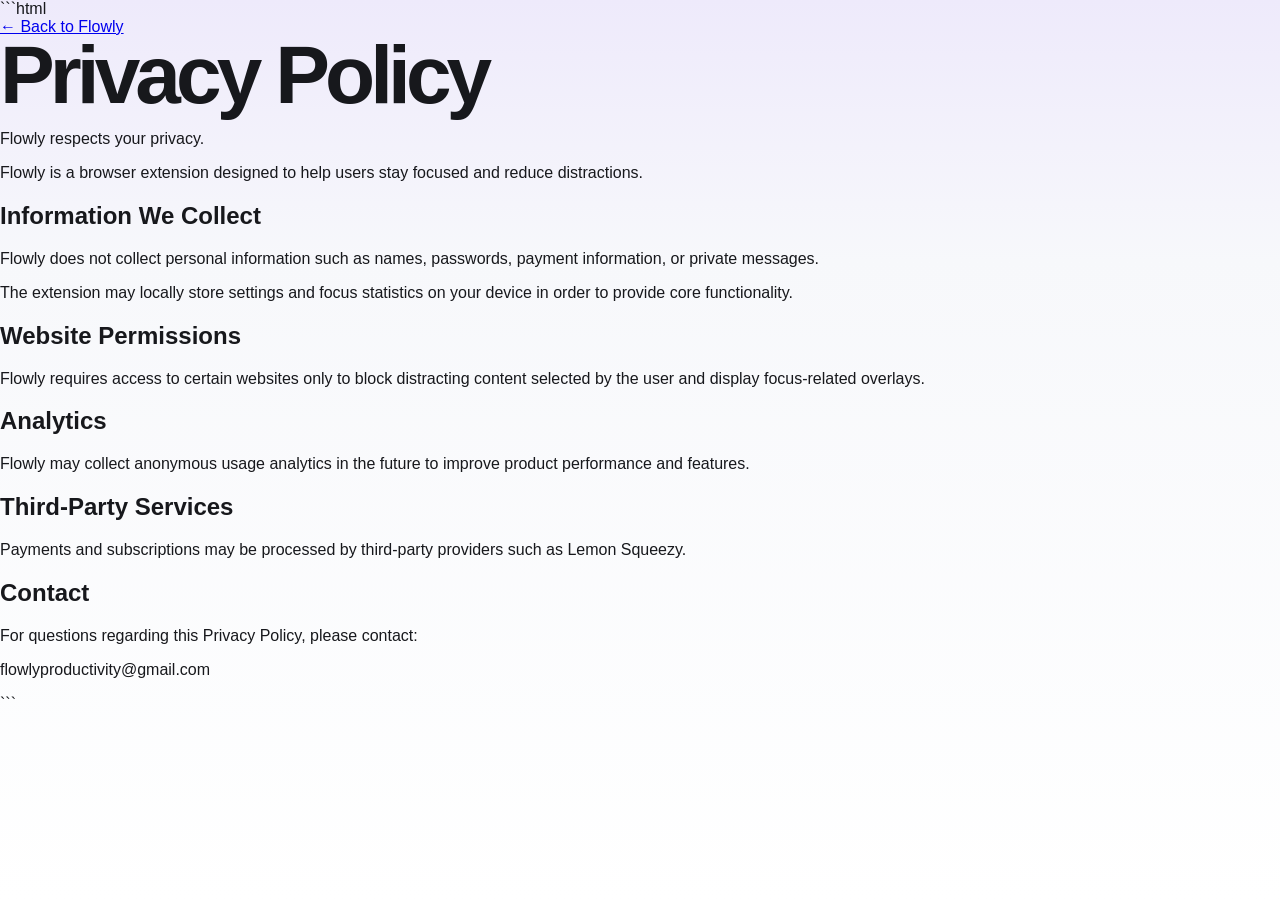
==== privacy.html @ 3ecb4ae7 "Create privacy.html" ====
```html
<!-- privacy.html -->

<!DOCTYPE html>
<html lang="en">
<head>
  <meta charset="UTF-8" />
  <meta name="viewport" content="width=device-width, initial-scale=1.0" />

  <title>Privacy Policy — Flowly</title>

  <link rel="stylesheet" href="styles.css" />
</head>

<body>

  <section class="legal-page">

    <div class="legal-content">

      <a href="index.html" class="back-link">
        ← Back to Flowly
      </a>

      <h1>Privacy Policy</h1>

      <p>
        Flowly respects your privacy.
      </p>

      <p>
        Flowly is a browser extension designed to help users stay focused and reduce distractions.
      </p>

      <h2>Information We Collect</h2>

      <p>
        Flowly does not collect personal information such as names, passwords, payment information, or private messages.
      </p>

      <p>
        The extension may locally store settings and focus statistics on your device in order to provide core functionality.
      </p>

      <h2>Website Permissions</h2>

      <p>
        Flowly requires access to certain websites only to block distracting content selected by the user and display focus-related overlays.
      </p>

      <h2>Analytics</h2>

      <p>
        Flowly may collect anonymous usage analytics in the future to improve product performance and features.
      </p>

      <h2>Third-Party Services</h2>

      <p>
        Payments and subscriptions may be processed by third-party providers such as Lemon Squeezy.
      </p>

      <h2>Contact</h2>

      <p>
        For questions regarding this Privacy Policy, please contact:
      </p>

      <p>
        flowlyproductivity@gmail.com
      </p>

    </div>

  </section>

</body>
</html>
```
---- styles.css ----
* {
  box-sizing: border-box;
}

html {
  scroll-behavior: smooth;
}

body {
  margin: 0;
  font-family: Inter, -apple-system, BlinkMacSystemFont, "Segoe UI", sans-serif;
  color: #17181c;
  background: linear-gradient(180deg, #eeeafb 0%, #f7f8fb 260px, #ffffff 100%);
}

/* Hero */

.hero {
  min-height: 560px;
  display: flex;
  align-items: center;
  justify-content: center;
  padding: 96px 24px 72px;
  text-align: center;
}

.hero-content {
  max-width: 780px;
}

.badge {
  display: inline-flex;
  padding: 8px 14px;
  border-radius: 999px;
  background: rgba(255, 255, 255, 0.78);
  border: 1px solid rgba(120, 110, 180, 0.18);
  color: #6255a4;
  font-size: 14px;
  font-weight: 600;
  margin: 0 0 22px;
}

h1 {
  margin: 0;
  font-size: clamp(48px, 8vw, 82px);
  line-height: 0.95;
  letter-spacing: -0.06em;
}

.subtitle {
  max-width: 620px;
  margin: 26px auto 0;
  font-size: 20px;
  line-height: 1.55;
  color: #5d606b;
}

.buttons {
  display: flex;
  justify-content: center;
  gap: 14px;
  flex-wrap: wrap;
  margin-top: 36px;
}

.primary-button,
.secondary-button {
  display: inline-flex;
  align-items: center;
  justify-content: center;
  min-height: 48px;
  padding: 0 22px;
  border-radius: 999px;
  font-size: 15px;
  font-weight: 700;
  text-decoration: none;
}

.primary-button {
  color: #ffffff;
  background: #17181c;
  box-shadow: 0 14px 28px rgba(23, 24, 28, 0.18);
}

.secondary-button {
  color: #17181c;
  background: rgba(255, 255, 255, 0.8);
  border: 1px solid rgba(23, 24, 28, 0.1);
}

/* Features */

.features {
  max-width: 1120px;
  margin: 0 auto;
  padding: 24px;
  display: grid;
  grid-template-columns: repeat(4, 1fr);
  gap: 18px;
}

.feature-card {
  padding: 24px;
  border-radius: 28px;
  background: #ffffff;
  border: 1px solid rgba(23, 24, 28, 0.08);
  box-shadow: 0 20px 60px rgba(23, 24, 28, 0.06);
}

.feature-card h3 {
  margin: 0 0 12px;
  font-size: 18px;
  line-height: 1.25;
}

.feature-card p {
  margin: 0;
  color: #696d78;
  font-size: 15px;
  line-height: 1.55;
}

/* Screenshots */

.screenshots {
  max-width: 1240px;
  margin: 100px auto 0;
  padding: 0 24px;
}

.screenshots-header {
  max-width: 760px;
  margin: 0 auto 48px;
  text-align: center;
}

.screenshots-label {
  margin: 0 0 14px;
  color: #7b72b9;
  font-size: 14px;
  font-weight: 700;
  text-transform: uppercase;
  letter-spacing: 0.08em;
}

.screenshots-header h2 {
  margin: 0;
  font-size: clamp(36px, 5vw, 64px);
  line-height: 1;
  letter-spacing: -0.05em;
}

.screenshots-header p {
  margin: 22px auto 0;
  max-width: 700px;
  color: #6b6f7c;
  font-size: 19px;
  line-height: 1.6;
}

.screenshots-grid {
  display: grid;
  grid-template-columns: repeat(2, 1fr);
  gap: 28px;
  align-items: start;
}

.screenshot-card {
  overflow: hidden;
  border-radius: 32px;
  background: #ffffff;
  border: 1px solid rgba(23, 24, 28, 0.08);
  box-shadow: 0 28px 80px rgba(23, 24, 28, 0.08);
  transition: transform 0.25s ease;
}

.screenshot-card:hover {
  transform: translateY(-6px);
}

.screenshot-card img {
  display: block;
  width: 100%;
}

.large {
  grid-column: span 2;
}

.screenshots-bottom {
  grid-column: span 2;
  display: grid;
  grid-template-columns: 1.25fr 0.75fr;
  gap: 28px;
  align-items: stretch;
}

.screenshots-left {
  display: flex;
  flex-direction: column;
  gap: 28px;
}

.popup-card {
  display: flex;
  align-items: center;
  justify-content: center;
  padding: 42px;
  background: linear-gradient(180deg, #f5f2ff 0%, #ffffff 100%);
}

.popup-card img {
  width: 100%;
  max-width: 280px;
  border-radius: 28px;
}

/* Footer */

.footer {
  max-width: 1120px;
  margin: 56px auto 0;
  padding: 32px 24px 56px;
  display: flex;
  justify-content: center;
  gap: 22px;
  flex-wrap: wrap;
  border-top: 1px solid rgba(23, 24, 28, 0.08);
}

.footer a {
  color: #696d78;
  font-size: 14px;
  text-decoration: none;
}

.footer a:hover {
  color: #17181c;
}

/* Responsive */

@media (max-width: 900px) {
  .hero {
    min-height: auto;
    padding-top: 72px;
  }

  .features {
    grid-template-columns: repeat(2, 1fr);
  }

  .screenshots-grid {
    grid-template-columns: 1fr;
  }

  .large,
  .screenshots-bottom {
    grid-column: span 1;
  }

  .screenshots-bottom {
    grid-template-columns: 1fr;
  }

  .popup-card {
    padding: 32px;
  }

  .popup-card img {
    max-width: 280px;
  }
}

@media (max-width: 560px) {
  h1 {
    font-size: 46px;
  }

  .subtitle {
    font-size: 18px;
  }

  .features {
    grid-template-columns: 1fr;
  }

  .screenshots {
    margin-top: 72px;
    padding: 0 16px;
  }

  .screenshots-header h2 {
    font-size: 38px;
  }

  .screenshots-header p {
    font-size: 17px;
  }

  .screenshot-card {
    border-radius: 24px;
  }
}

/* Pricing */

.pricing {
  max-width: 1120px;
  margin: 120px auto 0;
  padding: 0 24px;
}

.pricing-header {
  max-width: 720px;
  margin: 0 auto 48px;
  text-align: center;
}

.pricing-label {
  margin: 0 0 14px;
  color: #7b72b9;
  font-size: 14px;
  font-weight: 700;
  text-transform: uppercase;
  letter-spacing: 0.08em;
}

.pricing-header h2 {
  margin: 0;
  font-size: clamp(36px, 5vw, 60px);
  line-height: 1;
  letter-spacing: -0.05em;
}

.pricing-header p {
  margin: 22px auto 0;
  max-width: 620px;
  color: #6b6f7c;
  font-size: 19px;
  line-height: 1.6;
}

.pricing-grid {
  display: grid;
  grid-template-columns: repeat(2, 1fr);
  gap: 24px;
}

.pricing-card {
  position: relative;
  padding: 38px;
  border-radius: 32px;
  background: #ffffff;
  border: 1px solid rgba(23, 24, 28, 0.08);
  box-shadow: 0 28px 80px rgba(23, 24, 28, 0.08);

  transition:
    transform 0.25s ease,
    box-shadow 0.25s ease;
}

.pricing-card:hover {
  transform: translateY(-6px);

  box-shadow:
    0 34px 90px rgba(23, 24, 28, 0.12);
}

.pricing-card.premium {
  background: linear-gradient(
    180deg,
    #f5f2ff 0%,
    #ffffff 100%
  );
}

.premium-badge {
  position: absolute;
  top: 24px;
  right: 24px;

  padding: 8px 12px;
  border-radius: 999px;

  background: rgba(123, 114, 185, 0.12);
  color: #6c63b5;

  font-size: 13px;
  font-weight: 700;
}

.plan-name {
  margin: 0;
  color: #6b6f7c;
  font-size: 15px;
  font-weight: 700;
  text-transform: uppercase;
  letter-spacing: 0.04em;
}

.plan-price {
  display: flex;
  align-items: flex-end;
  gap: 4px;

  margin: 16px 0 10px;

  font-size: 56px;
  font-weight: 700;
  line-height: 0.9;
  letter-spacing: -0.06em;

  white-space: nowrap;
}

.plan-price span {
  display: inline-block;

  margin-bottom: 6px;

  font-size: 20px;
  font-weight: 600;
  line-height: 1;

  color: #6b6f7c;
  letter-spacing: -0.02em;
}

.plan-subtitle {
  margin: 0 0 28px;
  color: #6b6f7c;
  font-size: 17px;
  line-height: 1.5;
}

.plan-features {
  margin: 0;
  padding-left: 18px;

  display: flex;
  flex-direction: column;
  gap: 14px;

  color: #17181c;
  font-size: 16px;
  line-height: 1.5;
}

@media (max-width: 900px) {

  .pricing-grid {
    grid-template-columns: 1fr;
  }

}
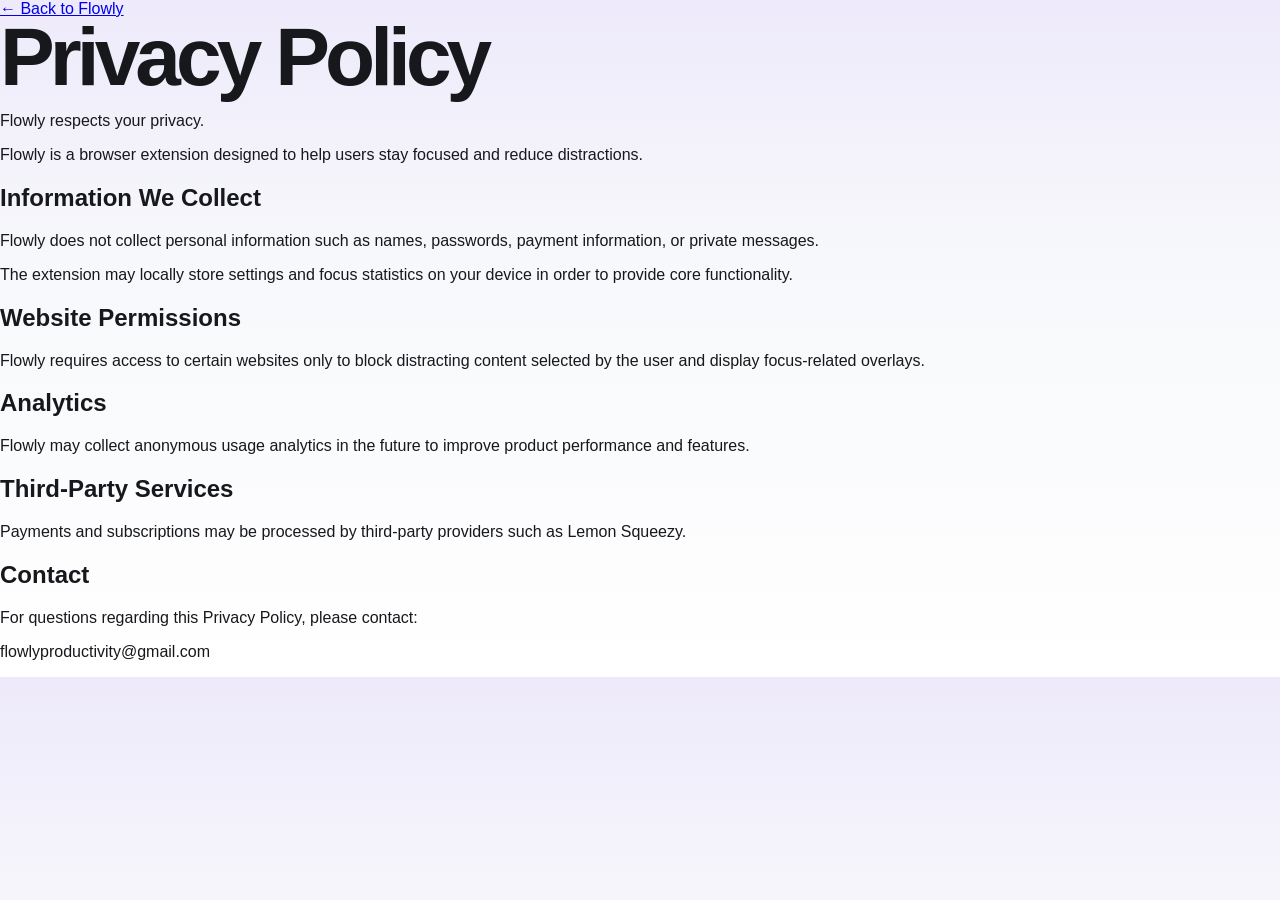
==== commit 106be6ef: "Update privacy.html" ====
--- a/privacy.html
+++ b/privacy.html
@@ -1,6 +1,3 @@
-```html
-<!-- privacy.html -->
-
 <!DOCTYPE html>
 <html lang="en">
 <head>
@@ -76,4 +73,3 @@
 
 </body>
 </html>
-```
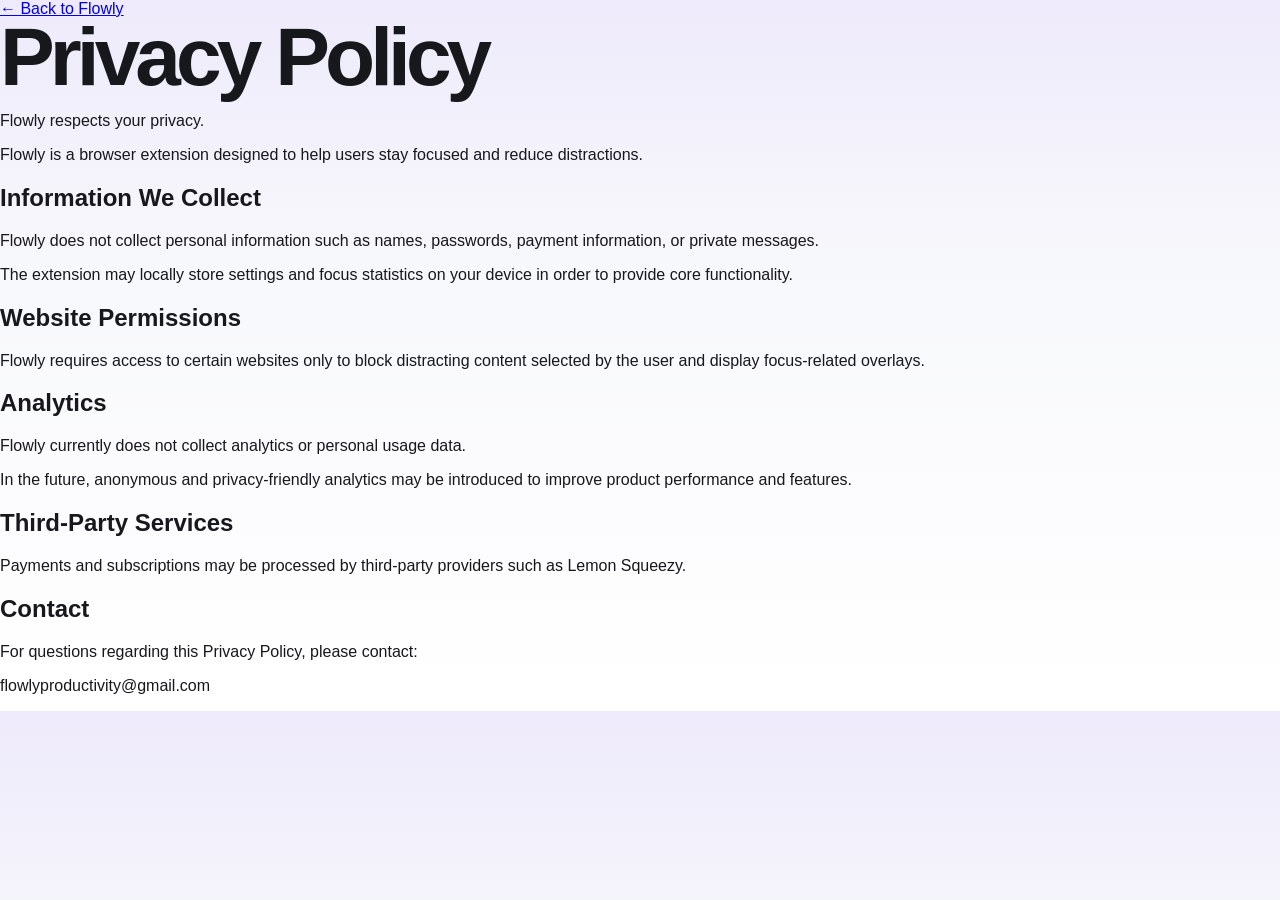
==== commit 490d7f16: "Update privacy.html" ====
--- a/privacy.html
+++ b/privacy.html
@@ -48,9 +48,13 @@
       <h2>Analytics</h2>
 
       <p>
-        Flowly may collect anonymous usage analytics in the future to improve product performance and features.
+        Flowly currently does not collect analytics or personal usage data.
       </p>
-
+      
+      <p>
+        In the future, anonymous and privacy-friendly analytics may be introduced
+        to improve product performance and features.
+      </p>
       <h2>Third-Party Services</h2>
 
       <p>
